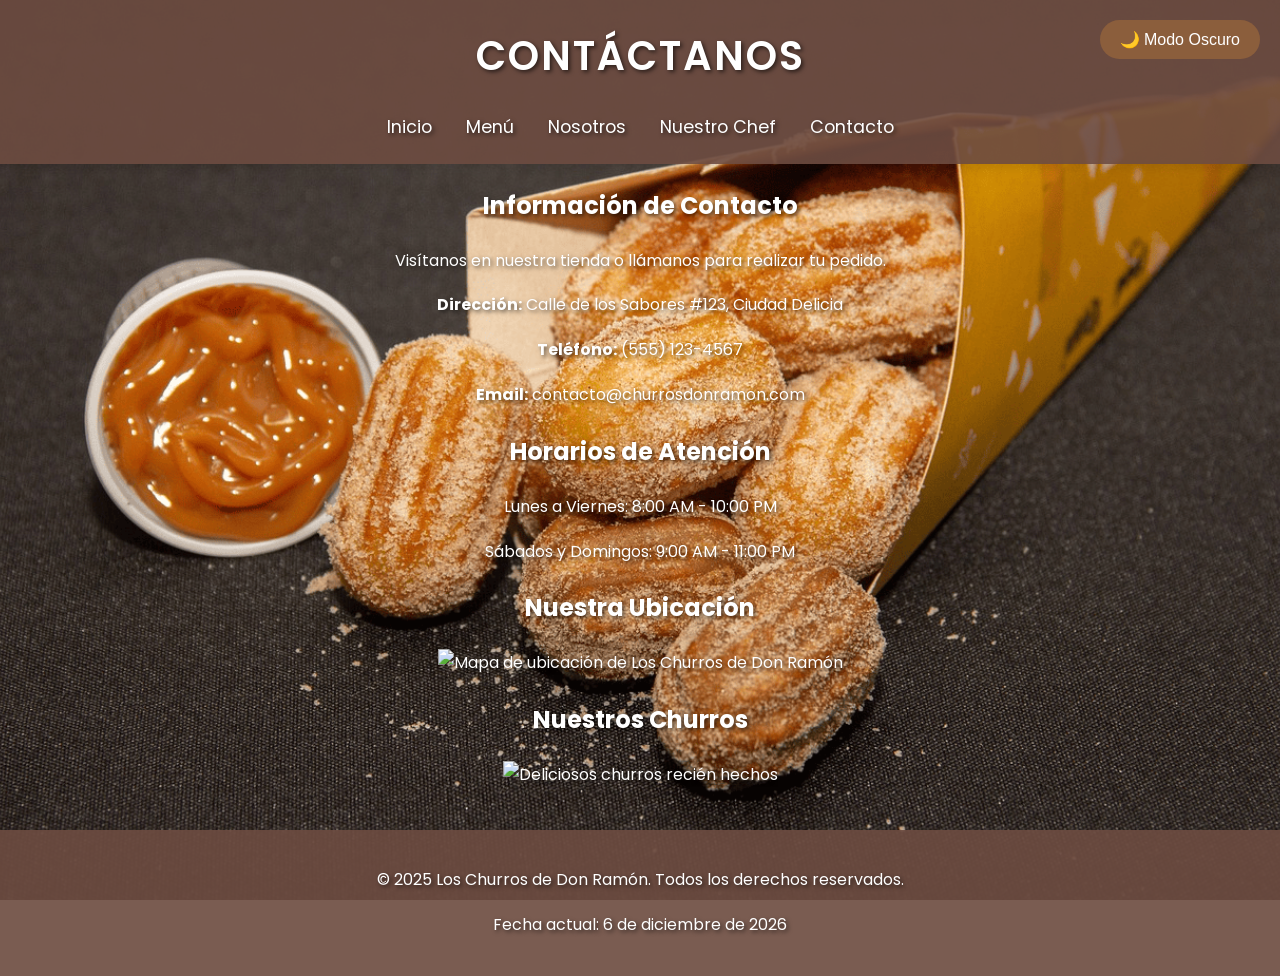
==== contactanos.html @ 646d5b59 "Add files via upload" ====
<!DOCTYPE html>
<html lang="es">
<head>
    <meta charset="UTF-8">
    <meta name="viewport" content="width=device-width, initial-scale=1.0">
    <meta name="description" content="Contacto de Los Churros de Don Ramón. Encuentra nuestra ubicación y medios de comunicación.">
    <meta name="keywords" content="churros, contacto, ubicación, Don Ramón, atención al cliente">
    <title>Contacto - Los Churros de Don Ramón</title>
    <link rel="stylesheet" href="contacto.css">
    <link rel="manifest" href="manifest.json">
</head>
<body>
    <header>
        <h1>Contáctanos</h1>
        <nav>
            <ul>
                <li><a href="index.html">Inicio</a></li>
                <li><a href="menu.html">Menú</a></li>
                <li><a href="nosotros.html">Nosotros</a></li>
                <li><a href="chef.html">Nuestro Chef</a></li>
                <li><a href="contacto.html">Contacto</a></li>
            </ul>
        </nav>
    </header>
    <section id="contacto">
        <h2>Información de Contacto</h2>
        <p>Visítanos en nuestra tienda o llámanos para realizar tu pedido.</p>
        <p><strong>Dirección:</strong> Calle de los Sabores #123, Ciudad Delicia</p>
        <p><strong>Teléfono:</strong> (555) 123-4567</p>
        <p><strong>Email:</strong> contacto@churrosdonramon.com</p>
        
        <h2>Horarios de Atención</h2>
        <p>Lunes a Viernes: 8:00 AM - 10:00 PM</p>
        <p>Sábados y Domingos: 9:00 AM - 11:00 PM</p>
        
        <h2>Nuestra Ubicación</h2>
        <img src="ubicacion.jpg" alt="Mapa de ubicación de Los Churros de Don Ramón" width="400">
        
        <h2>Nuestros Churros</h2>
        <img src="churros.jpg" alt="Deliciosos churros recién hechos" width="400">
    </section>
    <footer>
        <p>&copy; 2025 Los Churros de Don Ramón. Todos los derechos reservados.</p>
    </footer>
    <script src="script.js"></script>
</body>
</html>
---- contacto.css ----
/* Importación de fuente */
@import url('https://fonts.googleapis.com/css2?family=Poppins:wght@300;400;600&display=swap');

/* Estilos generales */
body {
    font-family: 'Poppins', sans-serif;
    background-color: #f8f1e7;
    background-image: url(/images/churros11.png);
    background-size: cover;
    background-position: center;
    background-repeat: no-repeat;
    background-attachment: fixed;
    color: #fff;
    margin: 0;
    padding: 0;
    line-height: 1.8;
    text-align: center;
    text-shadow: 2px 2px 4px rgba(0, 0, 0, 0.6);
    transition: background-color 0.3s ease, color 0.3s ease;
}

/* Modo oscuro */
body.modo-oscuro {
    background-color: #2b2b2b;
    color: #e0e0e0;
}

/* Estilos del encabezado */
header {
    background-color: rgba(109, 76, 65, 0.9);
    color: white;
    padding: 20px 0;
    box-shadow: 0 4px 10px rgba(0, 0, 0, 0.1);
    transition: background-color 0.3s ease;
}

body.modo-oscuro header {
    background-color: rgba(30, 30, 30, 0.9);
}

header h1 {
    margin: 0;
    font-size: 2.5em;
    font-weight: 600;
    letter-spacing: 2px;
    text-transform: uppercase;
}

/* Estilos de la navegación */
nav ul {
    list-style: none;
    padding: 0;
    margin: 20px 0 0;
}

nav ul li {
    display: inline;
    margin: 0 15px;
}

nav ul li a {
    color: white;
    text-decoration: none;
    font-size: 1.1em;
    font-weight: 400;
    transition: color 0.3s ease;
}

nav ul li a:hover {
    color: #ffd54f;
}

/* Sección principal con fondo semi-transparente */
.contacto {
    padding: 60px 20px;
    max-width: 800px;
    margin: 0 auto;
    background-color: rgba(255, 255, 255, 0.8);
    border-radius: 10px;
    padding: 40px;
    color: #333;
}

.contacto h2 {
    font-size: 2.5em;
    color: #d35400;
    margin-bottom: 20px;
    font-weight: 600;
    letter-spacing: 1px;
    transition: color 0.3s ease;
}

body.modo-oscuro .contacto h2 {
    color: #e0e0e0;
}

.contacto p {
    font-size: 1.2em;
    color: #444;
    margin-bottom: 40px;
}

body.modo-oscuro .contacto p {
    color: #cfcfcf;
}

/* Estilos de imágenes dentro de la sección de contacto */
.contacto img {
    width: 100%;
    max-width: 600px;
    height: auto;
    border-radius: 10px;
    box-shadow: 0 4px 8px rgba(0, 0, 0, 0.2);
    margin: 20px 0;
    transition: transform 0.3s ease, box-shadow 0.3s ease;
}

.contacto img:hover {
    transform: scale(1.05);
    box-shadow: 0 6px 12px rgba(0, 0, 0, 0.3);
}

/* Estilos del pie de página */
footer {
    background-color: rgba(109, 76, 65, 0.9);
    color: white;
    padding: 20px;
    text-align: center;
    margin-top: 40px;
    transition: background-color 0.3s ease, color 0.3s ease;
}

body.modo-oscuro footer {
    background-color: rgba(30, 30, 30, 0.9);
    color: #cfcfcf;
}

/* Botón de modo oscuro/claro */
#modo {
    position: fixed;
    top: 20px;
    right: 20px;
    background-color: #8b5e3c;
    color: #fff;
    border: none;
    padding: 10px 20px;
    font-size: 1em;
    cursor: pointer;
    border-radius: 20px;
    transition: background-color 0.3s ease;
}

#modo:hover {
    background-color: #6d4c41;
}

body.modo-oscuro #modo {
    background-color: #444;
    color: #e0e0e0;
}

/* Botón "Subir" */
#subir {
    position: fixed;
    bottom: 80px;
    right: 20px;
    padding: 10px 20px;
    background-color: #8b5e3c;
    color: #fff;
    border: none;
    border-radius: 5px;
    cursor: pointer;
    font-size: 1em;
    display: none;
    transition: background-color 0.3s ease;
}

#subir:hover {
    background-color: #6d4c41;
}
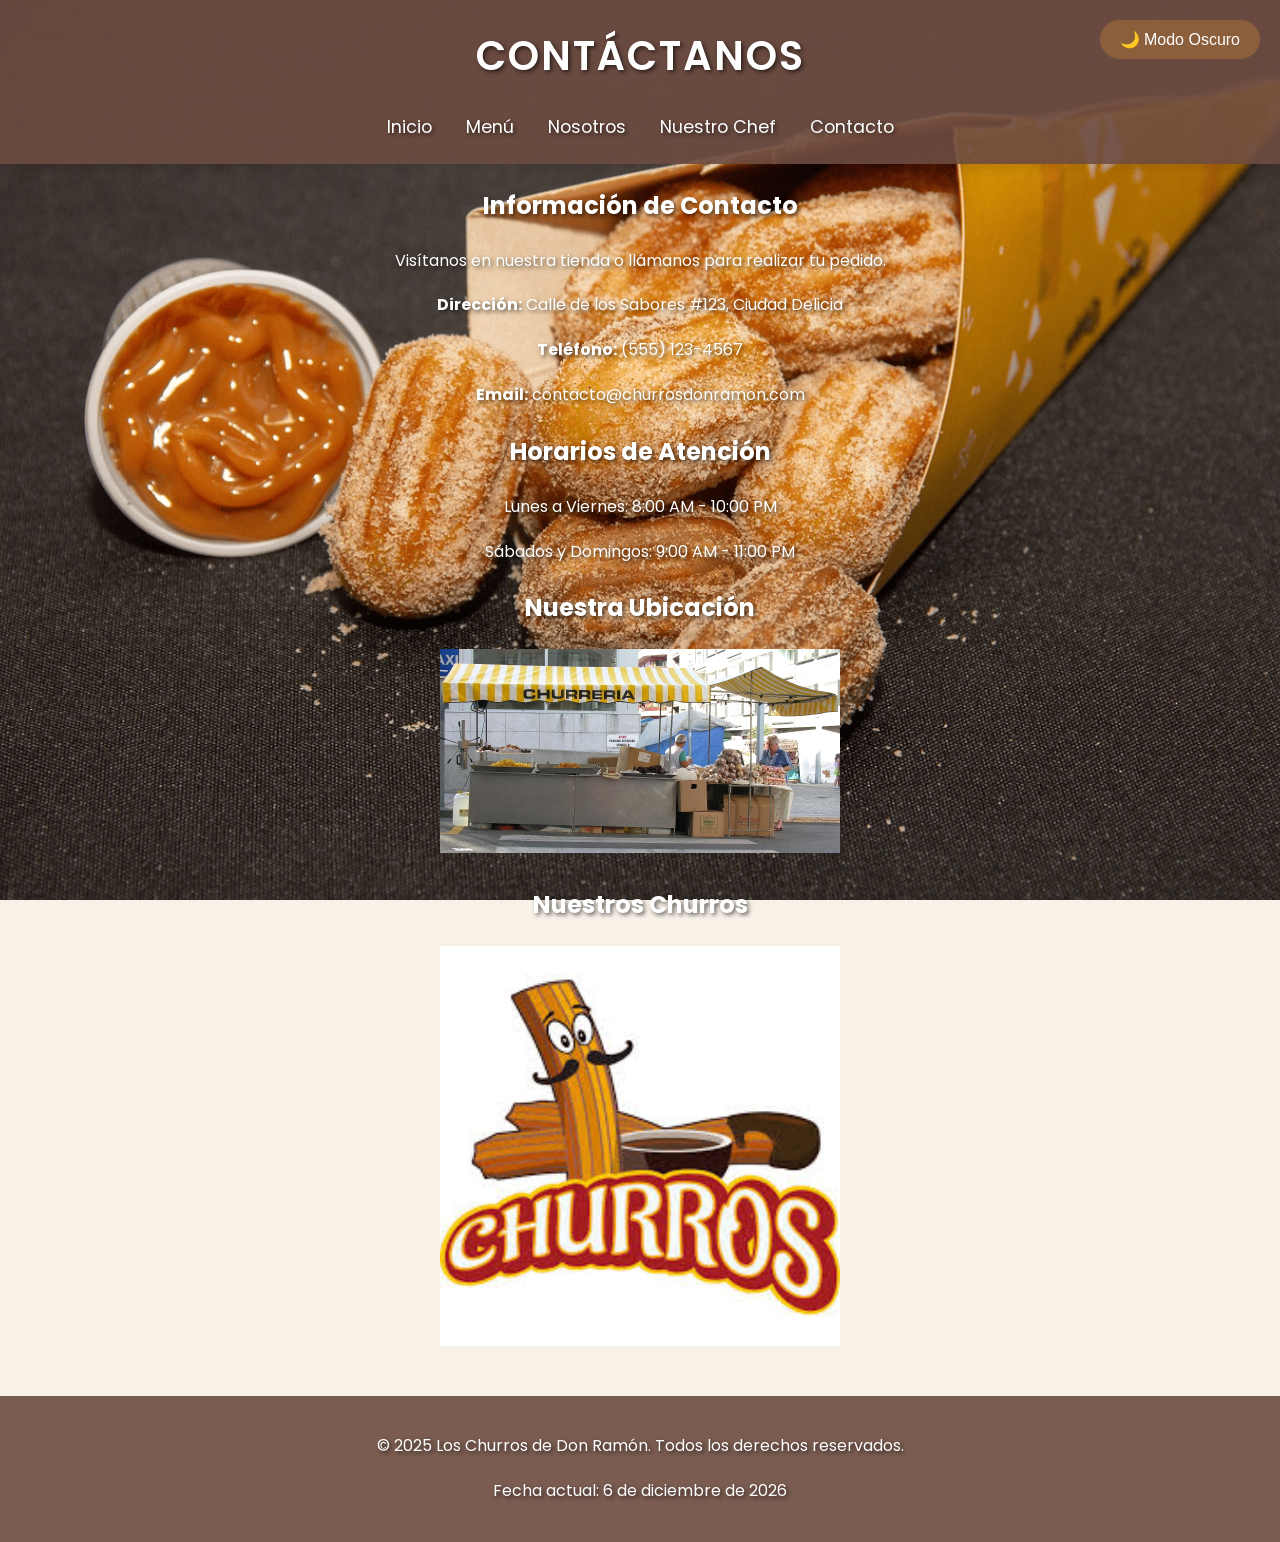
==== commit ee4d07d0: "Add files via upload" ====
--- a/contactanos.html
+++ b/contactanos.html
@@ -34,10 +34,10 @@
         <p>Sábados y Domingos: 9:00 AM - 11:00 PM</p>
         
         <h2>Nuestra Ubicación</h2>
-        <img src="ubicacion.jpg" alt="Mapa de ubicación de Los Churros de Don Ramón" width="400">
+        <img src="/images/ubicacion.jpg" alt="Mapa de ubicación de Los Churros de Don Ramón" width="400">
         
         <h2>Nuestros Churros</h2>
-        <img src="churros.jpg" alt="Deliciosos churros recién hechos" width="400">
+        <img src="/images/churros15.png" alt="Deliciosos churros recién hechos" width="400">
     </section>
     <footer>
         <p>&copy; 2025 Los Churros de Don Ramón. Todos los derechos reservados.</p>
